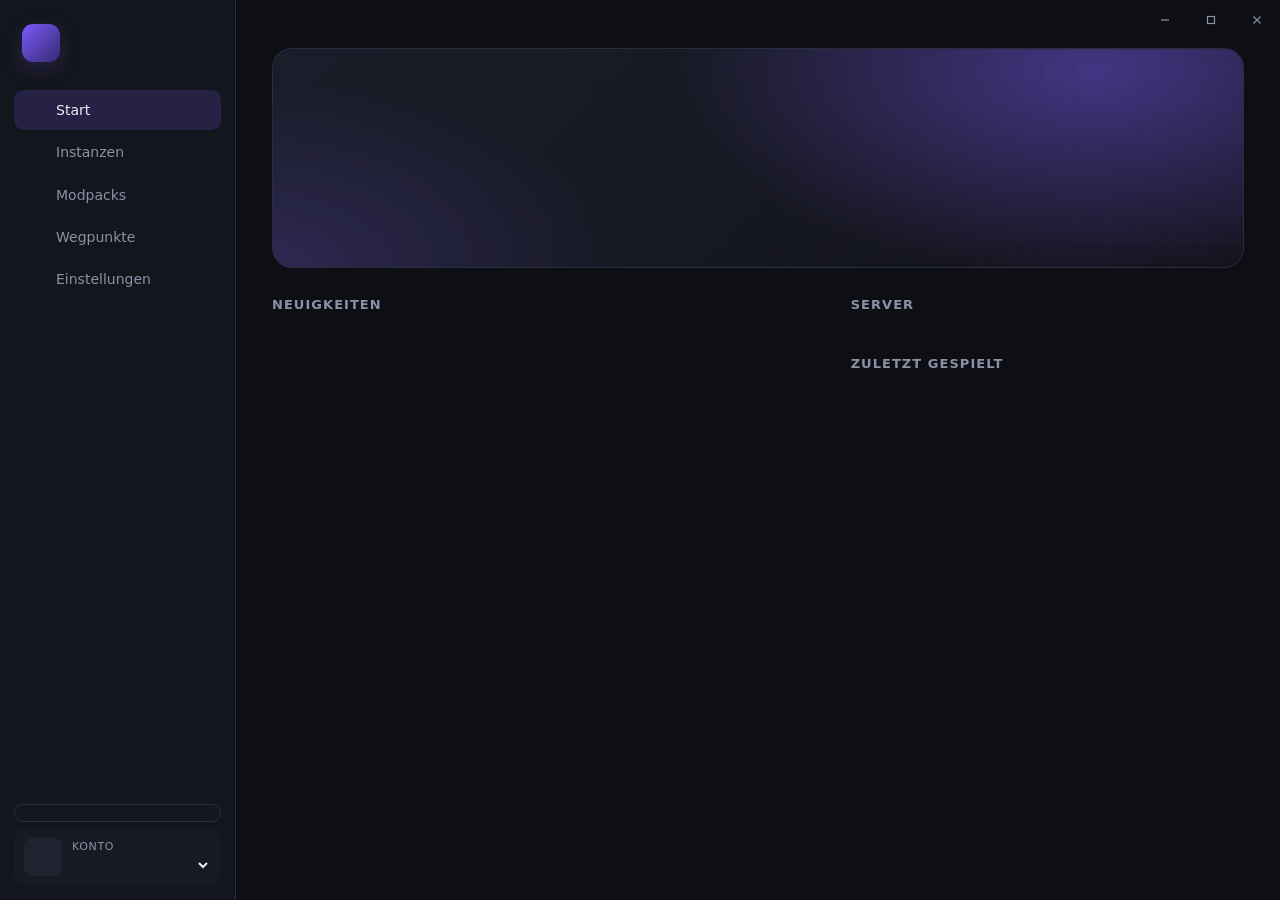
==== ui/index.html @ 6ab4326c "init" ====
<!doctype html>
<html lang="de">
<head>
  <meta charset="utf-8">
  <title>Launcher</title>
  <link rel="stylesheet" href="styles.css">
</head>
<body>
  <div class="titlebar" data-tauri-drag-region>
    <div class="win-controls">
      <button class="win-btn" id="winMin" title="Minimieren"><svg viewBox="0 0 12 12"><path d="M2 6h8" stroke="currentColor" stroke-width="1.2"/></svg></button>
      <button class="win-btn" id="winMax" title="Maximieren"><svg viewBox="0 0 12 12"><rect x="2.5" y="2.5" width="7" height="7" fill="none" stroke="currentColor" stroke-width="1.2"/></svg></button>
      <button class="win-btn close" id="winClose" title="Schließen"><svg viewBox="0 0 12 12"><path d="M2.5 2.5l7 7M9.5 2.5l-7 7" stroke="currentColor" stroke-width="1.2"/></svg></button>
    </div>
  </div>

  <div class="app">
    <aside class="sidebar">
      <div class="logo" data-tauri-drag-region>
        <div class="logo-mark" id="logoMark"></div>
        <div>
          <div class="logo-name" id="brandName"></div>
          <div class="logo-tag" id="brandTag"></div>
        </div>
      </div>

      <nav class="nav">
        <button class="nav-item active" data-view="home"><span class="ico" data-icon="home"></span>Start</button>
        <button class="nav-item" data-view="instances"><span class="ico" data-icon="grid"></span>Instanzen<span class="count" id="instCount"></span></button>
        <button class="nav-item" data-view="packs"><span class="ico" data-icon="box"></span>Modpacks<span class="count" id="packCount"></span></button>
        <button class="nav-item" data-view="waypoints"><span class="ico" data-icon="pin"></span>Wegpunkte<span class="count" id="wpCount"></span></button>
        <button class="nav-item" data-view="settings"><span class="ico" data-icon="gear"></span>Einstellungen</button>
      </nav>

      <div class="spacer"></div>

      <button class="prism-pill" id="prismPill" title="Prism Launcher öffnen"></button>

      <div class="account">
        <div class="acc-head" id="accHead"></div>
        <div class="acc-body">
          <div class="acc-label">Konto</div>
          <select id="accountSelect" class="acc-select"></select>
        </div>
      </div>
    </aside>

    <main class="content">
      <section class="view active" id="view-home">
        <div class="hero" id="hero"></div>
        <div class="home-grid">
          <div>
            <h2 class="section-title">Neuigkeiten</h2>
            <div class="news-list" id="newsList"></div>
          </div>
          <div>
            <h2 class="section-title">Server</h2>
            <div class="server-list" id="serverList"></div>
            <h2 class="section-title">Zuletzt gespielt</h2>
            <div class="recent-list" id="recentList"></div>
          </div>
        </div>
      </section>

      <section class="view" id="view-instances">
        <header class="view-head">
          <div>
            <h1>Instanzen</h1>
            <p class="muted">Direkt aus Prism Launcher – Änderungen in Prism erscheinen hier sofort.</p>
          </div>
          <div class="head-actions">
            <input type="search" id="instSearch" class="input" placeholder="Suchen …">
            <button class="btn ghost" id="btnNewInPrism"><span class="ico" data-icon="plus"></span>Neu in Prism</button>
          </div>
        </header>
        <div class="inst-grid" id="instGrid"></div>
      </section>

      <section class="view" id="view-packs">
        <header class="view-head">
          <div>
            <h1>Modpacks</h1>
            <p class="muted">Werden als Prism-Instanz installiert und vor jedem Start automatisch aktualisiert.</p>
          </div>
          <div class="head-actions">
            <button class="btn ghost" id="btnRefreshPacks"><span class="ico" data-icon="refresh"></span>Neu prüfen</button>
          </div>
        </header>
        <div class="pack-list" id="packList"></div>
      </section>

      <section class="view" id="view-waypoints">
        <header class="view-head">
          <div>
            <h1>Wegpunkte</h1>
            <p class="muted" id="wpIntro">Xaero-Wegpunkte mit deinem Team teilen.</p>
          </div>
          <div class="head-actions">
            <button class="btn ghost" id="btnWpRefresh"><span class="ico" data-icon="refresh"></span>Aktualisieren</button>
            <button class="btn" id="btnWpSync"><span class="ico" data-icon="sync"></span>Jetzt synchronisieren</button>
          </div>
        </header>

        <div class="card wp-status" id="wpStatus"></div>
        <div class="wp-log" id="wpLog"></div>

        <h2 class="section-title">Welten</h2>
        <div class="wp-worlds" id="wpWorlds"></div>

        <h2 class="section-title">Automatisch über Prism</h2>
        <p class="muted wp-hint">Prism ruft den Launcher vor dem Spielstart (holt neue Wegpunkte) und nach dem Beenden
          (lädt deine hoch) auf – egal ob du über diesen Launcher oder direkt in Prism startest.</p>
        <div class="wp-hooks" id="wpHooks"></div>

        <h2 class="section-title">So teilst du einen Wegpunkt</h2>
        <div class="card wp-howto" id="wpHowto"></div>
      </section>

      <section class="view" id="view-settings">
        <header class="view-head">
          <div>
            <h1>Einstellungen</h1>
            <p class="muted" id="appVersion"></p>
          </div>
        </header>

        <div class="card settings">
          <h3>Prism Launcher</h3>
          <div class="prism-status" id="prismStatus"></div>

          <label class="field">
            <span>Programm (prismlauncher.exe)</span>
            <div class="row">
              <input class="input" id="setPrismExe" placeholder="Automatisch erkennen">
              <button class="btn ghost" id="pickExe">Durchsuchen</button>
            </div>
          </label>
          <label class="field">
            <span>Datenordner</span>
            <div class="row">
              <input class="input" id="setPrismData" placeholder="Automatisch erkennen">
              <button class="btn ghost" id="pickData">Ordner</button>
            </div>
          </label>
          <div class="row">
            <button class="btn ghost" id="btnOpenPrism"><span class="ico" data-icon="external"></span>Prism öffnen</button>
            <button class="btn ghost" id="btnOpenData"><span class="ico" data-icon="folder"></span>Datenordner öffnen</button>
          </div>
        </div>

        <div class="card settings">
          <h3>Wegpunkt-Sync</h3>
          <label class="field">
            <span>Sync-Server</span>
            <input class="input" id="setWpUrl" placeholder="https://wegpunkte.example.net">
          </label>
          <label class="field">
            <span>Team-Schlüssel</span>
            <input class="input" id="setWpToken" type="password" autocomplete="off" placeholder="vom Server-Betreiber">
          </label>
          <label class="field">
            <span>Geteiltes Xaero-Set</span>
            <input class="input" id="setWpSet" placeholder="Team">
          </label>
          <label class="check"><input type="checkbox" id="setWpAll"> Alle Wegpunkte teilen (nicht nur das Set) – Todespunkte bleiben privat</label>
          <div class="row">
            <button class="btn ghost" id="btnWpTest"><span class="ico" data-icon="sync"></span>Verbindung testen</button>
          </div>
        </div>

        <div class="card settings">
          <h3>Spielstart</h3>
          <label class="field">
            <span>Nach dem Start</span>
            <select class="input" id="setAfterLaunch">
              <option value="minimize">Launcher minimieren</option>
              <option value="keep">Launcher offen lassen</option>
              <option value="close">Launcher schließen</option>
            </select>
          </label>
          <label class="check"><input type="checkbox" id="setAutoUpdate"> Modpacks vor dem Start automatisch aktualisieren</label>
          <label class="check"><input type="checkbox" id="setJoinServer"> Beim Start eines Modpacks direkt dessen Server betreten</label>
        </div>
      </section>
    </main>
  </div>

  <div class="toasts" id="toasts"></div>
  <script src="app.js"></script>
</body>
</html>
---- ui/styles.css ----
:root {
  --accent: #7c5cff;
  --accent-soft: color-mix(in srgb, var(--accent) 18%, transparent);
  --bg: #0e0f14;
  --bg-2: #14161d;
  --panel: #181a23;
  --panel-2: #1f2230;
  --line: #2a2d3c;
  --text: #ecedf5;
  --muted: #8d90a6;
  --ok: #3ddc84;
  --warn: #ffb547;
  --err: #ff5d6c;
  --radius: 14px;
  color-scheme: dark;
}

* { box-sizing: border-box; }

html, body {
  margin: 0;
  height: 100%;
  background: var(--bg);
  color: var(--text);
  font: 14px/1.45 "Segoe UI Variable Text", "Segoe UI", system-ui, sans-serif;
  overflow: hidden;
  user-select: none;
}

button, input, select { font: inherit; color: inherit; }

.titlebar {
  position: fixed;
  inset: 0 0 auto 236px;
  height: 40px;
  display: flex;
  justify-content: flex-end;
  z-index: 10;
}
.win-controls { display: flex; height: 100%; }
.win-btn {
  width: 46px; height: 100%;
  display: grid; place-items: center;
  border: 0; background: transparent; color: var(--muted); cursor: pointer;
}
.win-btn svg { width: 12px; height: 12px; }
.win-btn:hover { background: var(--panel-2); color: var(--text); }
.win-btn.close:hover { background: #e81123; color: #fff; }

.app { display: flex; height: 100%; }

/* ---------- Sidebar ---------- */

.sidebar {
  width: 236px;
  flex-shrink: 0;
  display: flex;
  flex-direction: column;
  gap: 6px;
  padding: 18px 14px 14px;
  background: var(--bg-2);
  border-right: 1px solid var(--line);
}

.logo { display: flex; align-items: center; gap: 12px; padding: 6px 8px 22px; }
.logo * { pointer-events: none; }
.logo-mark {
  width: 38px; height: 38px; border-radius: 11px;
  display: grid; place-items: center;
  font-weight: 800; font-size: 18px;
  background: linear-gradient(135deg, var(--accent), color-mix(in srgb, var(--accent) 45%, #000));
  box-shadow: 0 6px 20px var(--accent-soft);
}
.logo-name { font-weight: 700; font-size: 15px; }
.logo-tag { color: var(--muted); font-size: 12px; }

.nav { display: flex; flex-direction: column; gap: 2px; }
.nav-item {
  display: flex; align-items: center; gap: 12px;
  padding: 10px 12px;
  border: 0; border-radius: 10px;
  background: transparent;
  color: var(--muted);
  cursor: pointer; text-align: left;
  transition: background .15s, color .15s;
}
.nav-item:hover { background: var(--panel); color: var(--text); }
.nav-item.active { background: var(--accent-soft); color: var(--text); }
.nav-item.active .ico { color: var(--accent); }
.count { margin-left: auto; font-size: 12px; color: var(--muted); }

.spacer { flex: 1; }

.prism-pill {
  display: flex; align-items: center; gap: 8px;
  padding: 8px 12px;
  border: 1px solid var(--line); border-radius: 10px;
  background: transparent; color: var(--muted);
  font-size: 12px; cursor: pointer; text-align: left;
}
.prism-pill:hover { border-color: var(--accent); color: var(--text); }
.dot { width: 8px; height: 8px; border-radius: 50%; background: var(--muted); flex-shrink: 0; }
.dot.ok { background: var(--ok); box-shadow: 0 0 8px var(--ok); }
.dot.err { background: var(--err); }

.account {
  display: flex; align-items: center; gap: 10px;
  padding: 10px; border-radius: 12px; background: var(--panel);
}
.acc-head {
  width: 38px; height: 38px; border-radius: 8px; flex-shrink: 0;
  display: grid; place-items: center; overflow: hidden;
  background: var(--panel-2); font-weight: 700;
  image-rendering: pixelated;
}
.acc-head img { width: 100%; height: 100%; }
.acc-body { min-width: 0; flex: 1; }
.acc-label { font-size: 11px; color: var(--muted); text-transform: uppercase; letter-spacing: .06em; }
.acc-select {
  width: 100%; padding: 0; border: 0; background: transparent;
  font-weight: 600; cursor: pointer; outline: none;
}
.acc-select option { background: var(--panel); }

/* ---------- Content ---------- */

.content { flex: 1; overflow-y: auto; padding: 48px 36px 36px; }
.view { display: none; max-width: 1180px; margin: 0 auto; animation: fade .2s ease; }
.view.active { display: block; }
@keyframes fade { from { opacity: 0; transform: translateY(4px); } }

h1 { margin: 0; font-size: 26px; }
h3 { margin: 0 0 14px; font-size: 15px; }
.section-title { margin: 28px 0 12px; font-size: 13px; font-weight: 600; color: var(--muted); text-transform: uppercase; letter-spacing: .08em; }
.muted { color: var(--muted); margin: 4px 0 0; }

.view-head { display: flex; align-items: flex-end; justify-content: space-between; gap: 16px; margin-bottom: 24px; }
.head-actions { display: flex; gap: 8px; }

.card { background: var(--panel); border: 1px solid var(--line); border-radius: var(--radius); padding: 18px; }

/* ---------- Buttons & Inputs ---------- */

.btn {
  display: inline-flex; align-items: center; justify-content: center; gap: 8px;
  padding: 9px 16px; border-radius: 10px;
  border: 1px solid transparent; background: var(--accent); color: #fff;
  font-weight: 600; cursor: pointer; white-space: nowrap;
  transition: filter .15s, transform .1s, background .15s;
}
.btn:hover { filter: brightness(1.12); }
.btn:active { transform: scale(.97); }
.btn:disabled { opacity: .55; cursor: default; filter: none; transform: none; }
.btn.ghost { background: var(--panel-2); border-color: var(--line); color: var(--text); font-weight: 500; }
.btn.ghost:hover { border-color: var(--accent); }
.btn.icon { padding: 8px; }
.btn.big { padding: 14px 34px; font-size: 16px; border-radius: 12px; box-shadow: 0 10px 30px var(--accent-soft); }

.input {
  padding: 9px 12px; border-radius: 10px;
  border: 1px solid var(--line); background: var(--bg-2);
  outline: none; user-select: text;
}
.input:focus { border-color: var(--accent); }
select.input { cursor: pointer; }

.ico { display: inline-flex; width: 18px; height: 18px; }
.ico svg { width: 100%; height: 100%; }

/* ---------- Hero ---------- */

.hero {
  position: relative; overflow: hidden;
  min-height: 220px; padding: 32px;
  border-radius: 20px; border: 1px solid var(--line);
  background:
    radial-gradient(600px 300px at 85% 10%, color-mix(in srgb, var(--accent) 45%, transparent), transparent 70%),
    radial-gradient(500px 260px at 0% 100%, color-mix(in srgb, var(--accent) 20%, transparent), transparent 70%),
    linear-gradient(135deg, #1b1d2a, #12131a);
  display: flex; flex-direction: column; justify-content: flex-end; gap: 14px;
}
.hero::after {
  content: ""; position: absolute; inset: 0; pointer-events: none;
  background-image: linear-gradient(var(--line) 1px, transparent 1px), linear-gradient(90deg, var(--line) 1px, transparent 1px);
  background-size: 32px 32px; opacity: .25;
  mask-image: linear-gradient(90deg, transparent 30%, #000);
}
.hero > * { position: relative; z-index: 1; }
.hero-kicker { color: var(--muted); font-size: 12px; text-transform: uppercase; letter-spacing: .1em; }
.hero-title { font-size: 34px; font-weight: 800; margin: 0; }
.hero-meta { display: flex; gap: 8px; flex-wrap: wrap; }
.hero-actions { display: flex; align-items: center; gap: 14px; margin-top: 6px; }
.hero-empty { color: var(--muted); max-width: 520px; }

.badge {
  display: inline-flex; align-items: center; gap: 6px;
  padding: 3px 9px; border-radius: 999px;
  background: rgba(255,255,255,.06); border: 1px solid var(--line);
  font-size: 12px; color: var(--muted);
}
.badge.accent { color: var(--text); background: var(--accent-soft); border-color: transparent; }
.badge.ok { color: var(--ok); }
.badge.warn { color: var(--warn); }

.progress { flex: 1; max-width: 360px; }
.progress-bar { height: 6px; border-radius: 999px; background: rgba(255,255,255,.08); overflow: hidden; }
.progress-fill { height: 100%; width: 0; background: var(--accent); transition: width .2s; }
.progress-label { margin-top: 6px; font-size: 12px; color: var(--muted); white-space: nowrap; overflow: hidden; text-overflow: ellipsis; }

/* ---------- Home ---------- */

.home-grid { display: grid; grid-template-columns: 1.4fr 1fr; gap: 28px; }

.news-list { display: flex; flex-direction: column; gap: 12px; }
.news { padding: 0; overflow: hidden; }
.news img { display: block; width: 100%; max-height: 180px; object-fit: cover; }
.news-body { padding: 16px 18px; }
.news-date { font-size: 12px; color: var(--muted); }
.news-title { margin: 2px 0 6px; font-size: 16px; font-weight: 700; }
.news-text { color: #c4c6d6; white-space: pre-line; user-select: text; }
.news .btn { margin-top: 12px; }

.server-list, .recent-list { display: flex; flex-direction: column; gap: 10px; }
.server { display: grid; grid-template-columns: 48px 1fr auto; gap: 12px; align-items: center; padding: 12px; }
.server-icon { width: 48px; height: 48px; border-radius: 8px; background: var(--panel-2); image-rendering: pixelated; }
.server-name { font-weight: 700; display: flex; align-items: center; gap: 8px; }
.server-motd { font-family: Consolas, monospace; font-size: 12px; line-height: 1.35; margin-top: 2px; white-space: pre-wrap; overflow: hidden; max-height: 34px; }
.server-side { text-align: right; font-size: 12px; color: var(--muted); display: flex; flex-direction: column; align-items: flex-end; gap: 6px; }
.server-players { color: var(--text); font-weight: 600; font-size: 13px; }

.recent { display: flex; align-items: center; gap: 12px; padding: 10px 12px; cursor: default; }
.recent .grow { flex: 1; min-width: 0; }
.recent-name { font-weight: 600; white-space: nowrap; overflow: hidden; text-overflow: ellipsis; }
.recent-sub { font-size: 12px; color: var(--muted); }

/* ---------- Instanzen ---------- */

.inst-grid { display: grid; grid-template-columns: repeat(auto-fill, minmax(250px, 1fr)); gap: 14px; }
.inst { display: flex; flex-direction: column; gap: 14px; transition: border-color .15s, transform .15s; }
.inst:hover { border-color: color-mix(in srgb, var(--accent) 60%, var(--line)); transform: translateY(-2px); }
.inst-top { display: flex; gap: 12px; align-items: center; }
.inst-icon {
  width: 52px; height: 52px; border-radius: 12px; flex-shrink: 0;
  object-fit: cover; image-rendering: pixelated;
  display: grid; place-items: center; font-weight: 800; font-size: 18px;
}
.recent .inst-icon { width: 38px; height: 38px; border-radius: 9px; font-size: 14px; }
.inst-name { font-weight: 700; font-size: 15px; white-space: nowrap; overflow: hidden; text-overflow: ellipsis; }
.inst-meta { display: flex; flex-wrap: wrap; gap: 6px; }
.inst-stats { display: flex; justify-content: space-between; font-size: 12px; color: var(--muted); }
.inst-actions { display: flex; gap: 8px; }
.inst-actions .btn:first-child { flex: 1; }

.empty { padding: 40px; text-align: center; color: var(--muted); border: 1px dashed var(--line); border-radius: var(--radius); }
.empty code { color: var(--text); background: var(--panel-2); padding: 2px 6px; border-radius: 6px; user-select: text; }

/* ---------- Packs ---------- */

.pack-list { display: flex; flex-direction: column; gap: 12px; }
.pack { display: flex; align-items: center; gap: 18px; }
.pack .grow { flex: 1; min-width: 0; }
.pack-name { font-size: 17px; font-weight: 700; }
.pack-desc { color: var(--muted); margin: 2px 0 8px; }
.pack-error { color: var(--err); font-size: 13px; user-select: text; word-break: break-all; }
.pack-side { display: flex; flex-direction: column; align-items: flex-end; gap: 10px; min-width: 220px; }
.pack-side .progress { width: 220px; }

/* ---------- Settings ---------- */

.settings { max-width: 720px; margin-bottom: 16px; display: flex; flex-direction: column; gap: 14px; }
.settings h3 { margin: 0; }
.field { display: flex; flex-direction: column; gap: 6px; }
.field > span { font-size: 12px; color: var(--muted); }
.row { display: flex; gap: 8px; }
.row .input { flex: 1; min-width: 0; }
.check { display: flex; align-items: center; gap: 10px; cursor: pointer; }
.check input { accent-color: var(--accent); width: 16px; height: 16px; }
.prism-status { display: grid; grid-template-columns: auto 1fr; gap: 6px 14px; font-size: 13px; padding: 12px 14px; border-radius: 10px; background: var(--bg-2); }
.prism-status dt { color: var(--muted); }
.prism-status dd { margin: 0; word-break: break-all; user-select: text; }

/* ---------- Wegpunkte ---------- */

.wp-status { display: flex; align-items: center; gap: 14px; }
.wp-status .grow { flex: 1; min-width: 0; }
.wp-status-title { font-weight: 700; }
.wp-log { display: flex; flex-direction: column; gap: 4px; margin-top: 10px; }
.wp-log-line { font-size: 13px; padding: 6px 12px; border-radius: 8px; background: var(--panel); border-left: 3px solid var(--ok); user-select: text; }
.wp-log-line.err { border-left-color: var(--err); }
.wp-worlds { display: grid; grid-template-columns: repeat(auto-fill, minmax(340px, 1fr)); gap: 14px; }
.wp-world { display: flex; flex-direction: column; gap: 12px; transition: border-color .15s; }
.wp-world.on { border-color: color-mix(in srgb, var(--ok) 45%, var(--line)); }
.wp-world-head { display: flex; align-items: center; gap: 12px; }
.wp-world-head .grow { flex: 1; min-width: 0; }
.wp-world-name { font-size: 16px; font-weight: 700; margin-bottom: 4px; word-break: break-all; }
.wp-world-insts { display: flex; flex-direction: column; gap: 6px; }
.wp-inst { display: flex; justify-content: space-between; gap: 12px; font-size: 13px; padding: 8px 10px; border-radius: 8px; background: var(--bg-2); }
.wp-inst-name { font-weight: 600; }
.wp-hint { margin: -4px 0 12px; max-width: 760px; }
.wp-hooks { display: grid; grid-template-columns: repeat(auto-fill, minmax(280px, 1fr)); gap: 10px; }
.wp-hook { display: flex; align-items: center; gap: 12px; padding: 14px 16px; }
.wp-hook .grow { flex: 1; min-width: 0; }
.wp-warn { grid-column: 1 / -1; padding: 10px 14px; border-radius: 10px; color: var(--warn); background: color-mix(in srgb, var(--warn) 10%, transparent); border: 1px solid color-mix(in srgb, var(--warn) 35%, transparent); }
.wp-howto ol { margin: 0; padding-left: 20px; display: flex; flex-direction: column; gap: 6px; color: #c4c6d6; }
kbd { padding: 1px 6px; border-radius: 5px; border: 1px solid var(--line); background: var(--bg-2); font-family: Consolas, monospace; font-size: 12px; }

.switch { position: relative; width: 42px; height: 24px; flex-shrink: 0; cursor: pointer; }
.switch input { position: absolute; opacity: 0; inset: 0; margin: 0; cursor: pointer; }
.slider { position: absolute; inset: 0; border-radius: 999px; background: var(--panel-2); border: 1px solid var(--line); transition: background .15s; pointer-events: none; }
.slider::after { content: ""; position: absolute; top: 3px; left: 3px; width: 16px; height: 16px; border-radius: 50%; background: var(--muted); transition: transform .15s, background .15s; }
.switch input:checked + .slider { background: var(--accent); border-color: var(--accent); }
.switch input:checked + .slider::after { transform: translateX(18px); background: #fff; }

/* ---------- Toasts ---------- */

.toasts { position: fixed; right: 20px; bottom: 20px; display: flex; flex-direction: column; gap: 8px; z-index: 50; }
.toast {
  max-width: 380px; padding: 12px 16px; border-radius: 12px;
  background: var(--panel-2); border: 1px solid var(--line); border-left: 3px solid var(--accent);
  box-shadow: 0 12px 30px rgba(0,0,0,.4);
  animation: slide .2s ease; user-select: text;
}
.toast.ok { border-left-color: var(--ok); }
.toast.error { border-left-color: var(--err); }
@keyframes slide { from { opacity: 0; transform: translateX(20px); } }

.spin { animation: spin 1s linear infinite; }
@keyframes spin { to { transform: rotate(360deg); } }

::-webkit-scrollbar { width: 10px; }
::-webkit-scrollbar-thumb { background: var(--line); border-radius: 10px; border: 3px solid var(--bg); }

@media (max-width: 1000px) {
  .home-grid { grid-template-columns: 1fr; }
}
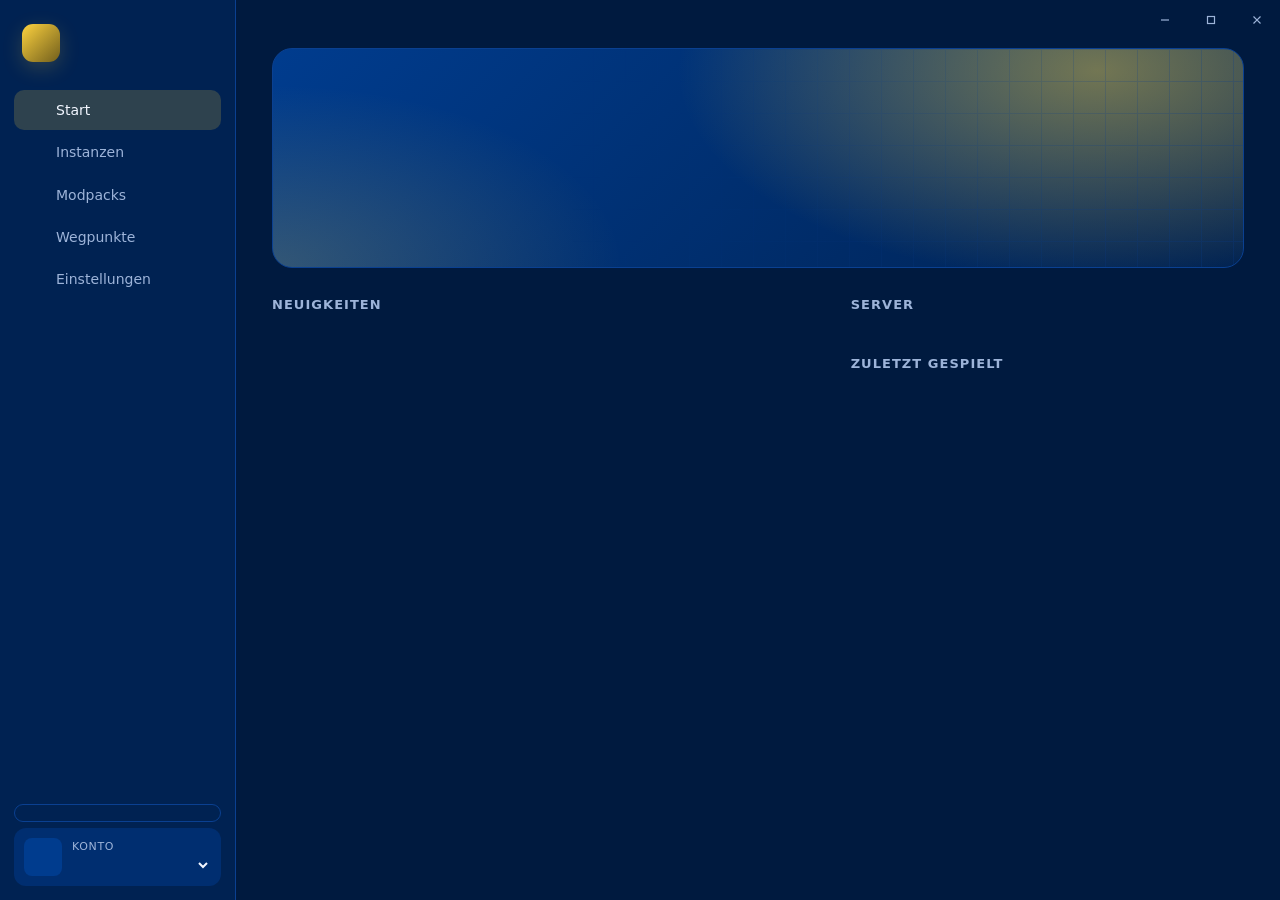
==== commit 58790bc5: "Auto-Update mit Authenticode-Prüfung, neue Icons und UI-Anpassungen Co-Authored-By: Claude Opus 5.5 " ====
--- a/ui/index.html
+++ b/ui/index.html
@@ -168,6 +168,12 @@
           </div>
         </div>
 
+        <div class="card settings" id="updateCard">
+          <h3>Launcher</h3>
+          <div class="update-state" id="updateState"></div>
+          <label class="check"><input type="checkbox" id="setAutoUpdateLauncher"> Automatisch nach Launcher-Updates suchen</label>
+        </div>
+
         <div class="card settings">
           <h3>Spielstart</h3>
           <label class="field">
@@ -185,6 +191,7 @@
     </main>
   </div>
 
+  <div class="modal" id="modal" hidden></div>
   <div class="toasts" id="toasts"></div>
   <script src="app.js"></script>
 </body>
--- a/ui/styles.css
+++ b/ui/styles.css
@@ -1,15 +1,18 @@
 :root {
-  --accent: #7c5cff;
+  /* Markenfarben: Navy #002E70 als Fläche, Gold #FFD43F als Akzent.
+     --accent wird beim Start aus launcher.config.json überschrieben. */
+  --accent: #ffd43f;
   --accent-soft: color-mix(in srgb, var(--accent) 18%, transparent);
-  --bg: #0e0f14;
-  --bg-2: #14161d;
-  --panel: #181a23;
-  --panel-2: #1f2230;
-  --line: #2a2d3c;
-  --text: #ecedf5;
-  --muted: #8d90a6;
+  --on-accent: #001a3f;
+  --bg: #001a3f;
+  --bg-2: #002252;
+  --panel: #002e70;
+  --panel-2: #003c8e;
+  --line: #0a4091;
+  --text: #f2f6ff;
+  --muted: #9db4d9;
   --ok: #3ddc84;
-  --warn: #ffb547;
+  --warn: #ffa32e;
   --err: #ff5d6c;
   --radius: 14px;
   color-scheme: dark;
@@ -71,6 +74,8 @@
   background: linear-gradient(135deg, var(--accent), color-mix(in srgb, var(--accent) 45%, #000));
   box-shadow: 0 6px 20px var(--accent-soft);
 }
+.logo-mark.has-img { background: none; box-shadow: none; border-radius: 0; }
+.logo-mark img { width: 100%; height: 100%; object-fit: contain; }
 .logo-name { font-weight: 700; font-size: 15px; }
 .logo-tag { color: var(--muted); font-size: 12px; }
 
@@ -144,7 +149,7 @@
 .btn {
   display: inline-flex; align-items: center; justify-content: center; gap: 8px;
   padding: 9px 16px; border-radius: 10px;
-  border: 1px solid transparent; background: var(--accent); color: #fff;
+  border: 1px solid transparent; background: var(--accent); color: var(--on-accent);
   font-weight: 600; cursor: pointer; white-space: nowrap;
   transition: filter .15s, transform .1s, background .15s;
 }
@@ -176,7 +181,7 @@
   background:
     radial-gradient(600px 300px at 85% 10%, color-mix(in srgb, var(--accent) 45%, transparent), transparent 70%),
     radial-gradient(500px 260px at 0% 100%, color-mix(in srgb, var(--accent) 20%, transparent), transparent 70%),
-    linear-gradient(135deg, #1b1d2a, #12131a);
+    linear-gradient(135deg, var(--panel-2), var(--bg-2));
   display: flex; flex-direction: column; justify-content: flex-end; gap: 14px;
 }
 .hero::after {
@@ -217,7 +222,7 @@
 .news-body { padding: 16px 18px; }
 .news-date { font-size: 12px; color: var(--muted); }
 .news-title { margin: 2px 0 6px; font-size: 16px; font-weight: 700; }
-.news-text { color: #c4c6d6; white-space: pre-line; user-select: text; }
+.news-text { color: #cbd9f0; white-space: pre-line; user-select: text; }
 .news .btn { margin-top: 12px; }
 
 .server-list, .recent-list { display: flex; flex-direction: column; gap: 10px; }
@@ -301,7 +306,7 @@
 .wp-hook { display: flex; align-items: center; gap: 12px; padding: 14px 16px; }
 .wp-hook .grow { flex: 1; min-width: 0; }
 .wp-warn { grid-column: 1 / -1; padding: 10px 14px; border-radius: 10px; color: var(--warn); background: color-mix(in srgb, var(--warn) 10%, transparent); border: 1px solid color-mix(in srgb, var(--warn) 35%, transparent); }
-.wp-howto ol { margin: 0; padding-left: 20px; display: flex; flex-direction: column; gap: 6px; color: #c4c6d6; }
+.wp-howto ol { margin: 0; padding-left: 20px; display: flex; flex-direction: column; gap: 6px; color: #cbd9f0; }
 kbd { padding: 1px 6px; border-radius: 5px; border: 1px solid var(--line); background: var(--bg-2); font-family: Consolas, monospace; font-size: 12px; }
 
 .switch { position: relative; width: 42px; height: 24px; flex-shrink: 0; cursor: pointer; }
@@ -309,7 +314,7 @@
 .slider { position: absolute; inset: 0; border-radius: 999px; background: var(--panel-2); border: 1px solid var(--line); transition: background .15s; pointer-events: none; }
 .slider::after { content: ""; position: absolute; top: 3px; left: 3px; width: 16px; height: 16px; border-radius: 50%; background: var(--muted); transition: transform .15s, background .15s; }
 .switch input:checked + .slider { background: var(--accent); border-color: var(--accent); }
-.switch input:checked + .slider::after { transform: translateX(18px); background: #fff; }
+.switch input:checked + .slider::after { transform: translateX(18px); background: var(--on-accent); }
 
 /* ---------- Toasts ---------- */
 
@@ -333,3 +338,49 @@
 @media (max-width: 1000px) {
   .home-grid { grid-template-columns: 1fr; }
 }
+
+/* ---------- Dialog (Modpack-Abgleich) ---------- */
+
+.modal {
+  position: fixed; inset: 0; z-index: 60;
+  display: grid; place-items: center;
+  background: rgba(0, 0, 0, .55);
+  animation: fade .15s ease;
+}
+.modal[hidden] { display: none; }
+.modal-box {
+  width: min(680px, calc(100vw - 48px));
+  max-height: calc(100vh - 80px);
+  display: flex; flex-direction: column;
+  background: var(--panel); border: 1px solid var(--line); border-radius: var(--radius);
+  box-shadow: 0 24px 60px rgba(0, 0, 0, .5);
+}
+.modal-head { padding: 18px 20px 14px; border-bottom: 1px solid var(--line); }
+.modal-title { font-size: 17px; font-weight: 700; }
+.modal-sub { color: var(--muted); font-size: 13px; margin-top: 3px; }
+.modal-body { padding: 16px 20px; overflow-y: auto; }
+.modal-foot { padding: 14px 20px; border-top: 1px solid var(--line); display: flex; justify-content: flex-end; gap: 8px; }
+
+.diff-group + .diff-group { margin-top: 16px; }
+.diff-head { font-size: 12px; font-weight: 600; color: var(--muted); text-transform: uppercase; letter-spacing: .06em; margin-bottom: 6px; }
+.diff-row { display: flex; gap: 10px; font-size: 13px; padding: 2px 0; user-select: text; }
+.diff-row .path { flex: 1; min-width: 0; overflow: hidden; text-overflow: ellipsis; white-space: nowrap; }
+.diff-row .size { color: var(--muted); flex-shrink: 0; font-variant-numeric: tabular-nums; }
+.diff-mark { width: 12px; flex-shrink: 0; font-weight: 700; text-align: center; }
+.diff-mark.add { color: var(--ok); }
+.diff-mark.update { color: var(--accent); }
+.diff-mark.repair { color: var(--warn); }
+.diff-mark.remove { color: var(--err); }
+.diff-more { color: var(--muted); font-size: 12px; margin-top: 4px; }
+
+/* ---------- Launcher-Update ---------- */
+
+.update-state { display: flex; flex-direction: column; gap: 10px; }
+.update-line { display: flex; align-items: center; gap: 10px; flex-wrap: wrap; }
+.update-notes {
+  white-space: pre-wrap; user-select: text;
+  color: var(--muted); font-size: 13px;
+  max-height: 170px; overflow-y: auto;
+  background: var(--panel-2); border: 1px solid var(--line); border-radius: 10px; padding: 10px 12px;
+}
+.count.alert { color: var(--warn); }
